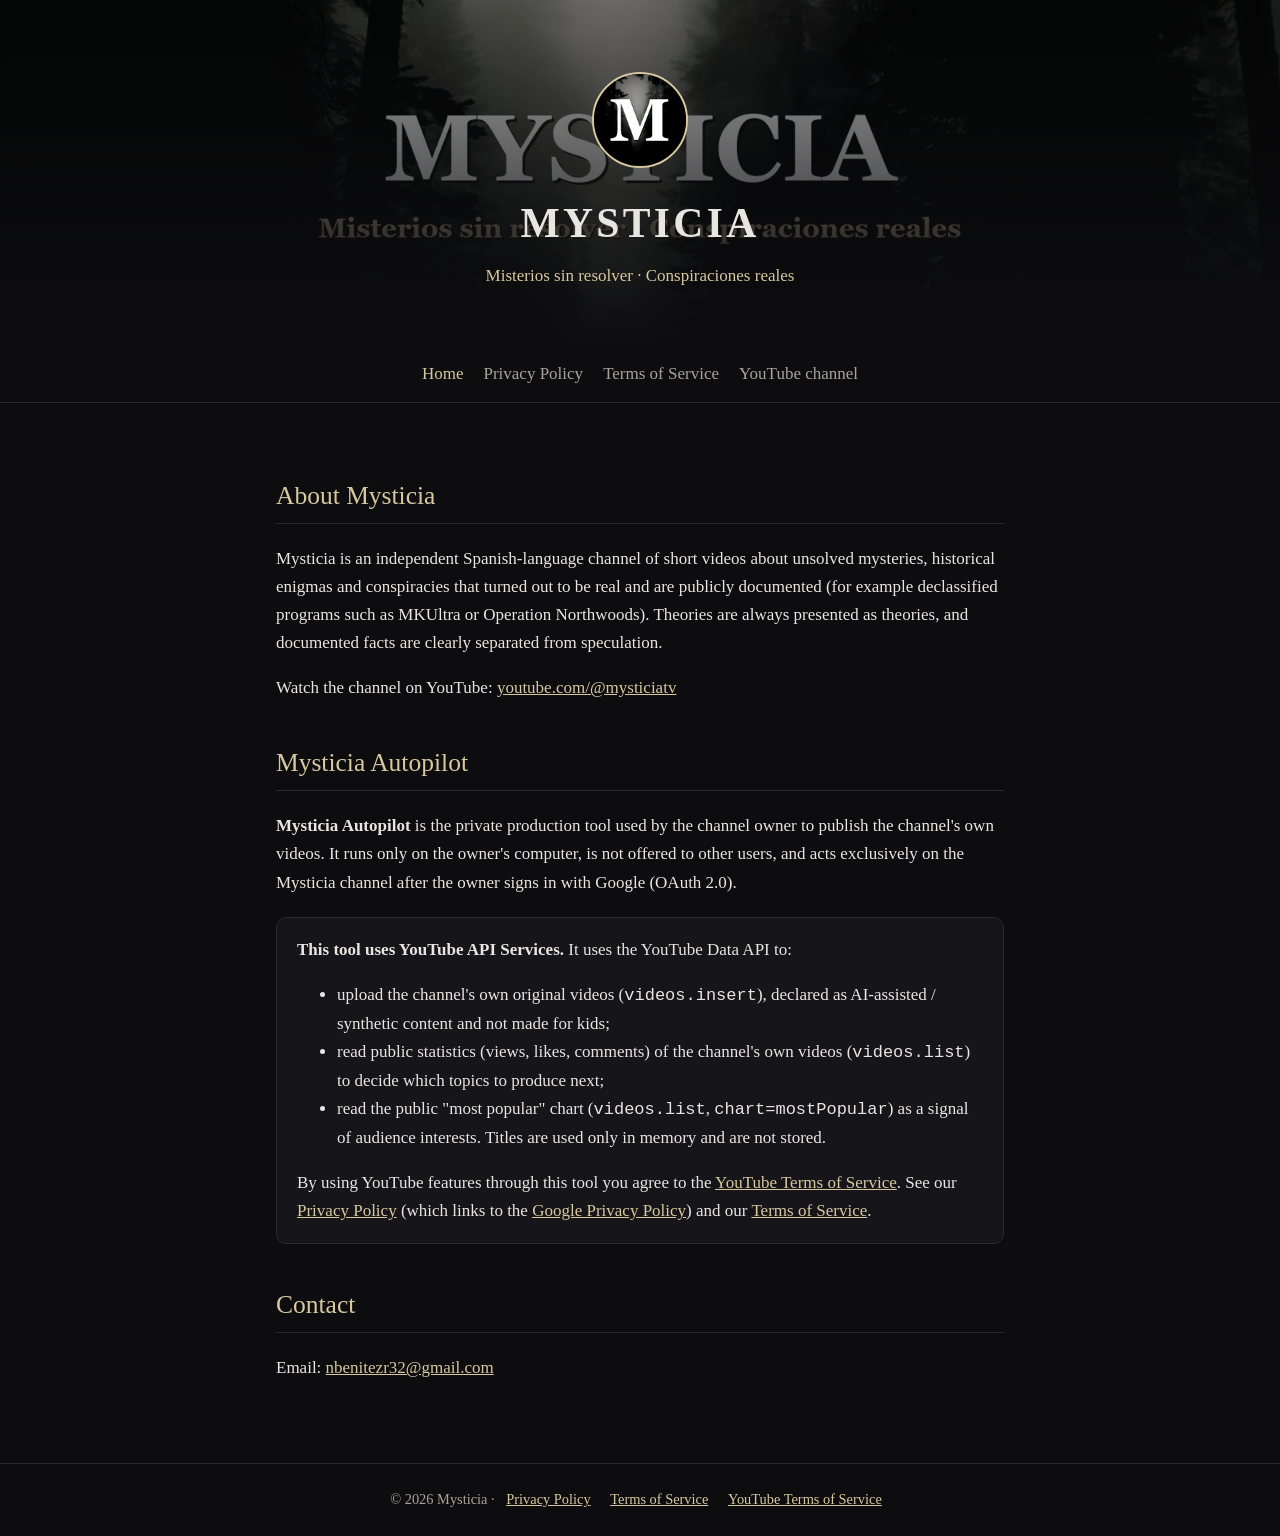
==== index.html @ 03573d88 "Sitio de Mysticia: inicio, política de privacidad y términos Co-Authored-By: Claude Opus 5.5 (1M con" ====
<!doctype html>
<html lang="en">
<head>
  <meta charset="utf-8">
  <meta name="viewport" content="width=device-width, initial-scale=1">
  <title>Mysticia</title>
  <meta name="description" content="Mysticia: unsolved mysteries and documented conspiracies in short videos.">
  <link rel="icon" href="logo.png">
  <link rel="stylesheet" href="style.css">
</head>
<body>
  <header>
    <img src="logo.png" alt="Mysticia logo">
    <h1>MYSTICIA</h1>
    <p>Misterios sin resolver · Conspiraciones reales</p>
  </header>
  <nav>
    <a href="index.html" aria-current="page">Home</a>
    <a href="privacy.html">Privacy Policy</a>
    <a href="terms.html">Terms of Service</a>
    <a href="https://www.youtube.com/@mysticiatv">YouTube channel</a>
  </nav>
  <main>
    <h2>About Mysticia</h2>
    <p>
      Mysticia is an independent Spanish-language channel of short videos about unsolved mysteries,
      historical enigmas and conspiracies that turned out to be real and are publicly documented
      (for example declassified programs such as MKUltra or Operation Northwoods). Theories are always
      presented as theories, and documented facts are clearly separated from speculation.
    </p>
    <p>Watch the channel on YouTube: <a href="https://www.youtube.com/@mysticiatv">youtube.com/@mysticiatv</a></p>

    <h2>Mysticia Autopilot</h2>
    <p>
      <strong>Mysticia Autopilot</strong> is the private production tool used by the channel owner to publish
      the channel's own videos. It runs only on the owner's computer, is not offered to other users, and
      acts exclusively on the Mysticia channel after the owner signs in with Google (OAuth 2.0).
    </p>
    <div class="card">
      <strong>This tool uses YouTube API Services.</strong>
      It uses the YouTube Data API to:
      <ul>
        <li>upload the channel's own original videos (<code>videos.insert</code>), declared as AI-assisted / synthetic content and not made for kids;</li>
        <li>read public statistics (views, likes, comments) of the channel's own videos (<code>videos.list</code>) to decide which topics to produce next;</li>
        <li>read the public "most popular" chart (<code>videos.list</code>, <code>chart=mostPopular</code>) as a signal of audience interests. Titles are used only in memory and are not stored.</li>
      </ul>
      By using YouTube features through this tool you agree to the
      <a href="https://www.youtube.com/t/terms">YouTube Terms of Service</a>.
      See our <a href="privacy.html">Privacy Policy</a> (which links to the
      <a href="https://policies.google.com/privacy">Google Privacy Policy</a>) and our
      <a href="terms.html">Terms of Service</a>.
    </div>

    <h2>Contact</h2>
    <p>Email: <a href="mailto:nbenitezr32@gmail.com">nbenitezr32@gmail.com</a></p>
  </main>
  <footer>
    © 2026 Mysticia ·
    <a href="privacy.html">Privacy Policy</a>
    <a href="terms.html">Terms of Service</a>
    <a href="https://www.youtube.com/t/terms">YouTube Terms of Service</a>
  </footer>
</body>
</html>
---- style.css ----
:root {
  --bg: #0d0d0f;
  --panel: #16161a;
  --text: #e8e6e1;
  --muted: #a9a49a;
  --accent: #d8c8a0;
  --line: #2a2a30;
}
* { box-sizing: border-box; }
body {
  margin: 0;
  background: var(--bg);
  color: var(--text);
  font: 17px/1.65 Georgia, "Times New Roman", serif;
}
a { color: var(--accent); }
header {
  background: linear-gradient(rgba(13,13,15,.35), var(--bg)), url("banner.jpg") center / cover;
  padding: 72px 16px 56px;
  text-align: center;
}
header img { width: 96px; height: 96px; border-radius: 50%; border: 2px solid var(--accent); }
header h1 { margin: 12px 0 4px; font-size: 2.6rem; letter-spacing: .08em; }
header p { margin: 0; color: var(--accent); }
nav { display: flex; gap: 20px; justify-content: center; padding: 14px 16px; border-bottom: 1px solid var(--line); flex-wrap: wrap; }
nav a { text-decoration: none; color: var(--muted); }
nav a:hover, nav a[aria-current="page"] { color: var(--accent); }
main { max-width: 760px; margin: 0 auto; padding: 32px 16px 64px; }
h2 { color: var(--accent); font-weight: normal; border-bottom: 1px solid var(--line); padding-bottom: 6px; margin-top: 40px; }
.card { background: var(--panel); border: 1px solid var(--line); border-radius: 10px; padding: 18px 20px; margin: 20px 0; }
.muted { color: var(--muted); font-size: .92rem; }
footer { border-top: 1px solid var(--line); padding: 24px 16px; text-align: center; color: var(--muted); font-size: .9rem; }
footer a { margin: 0 8px; }
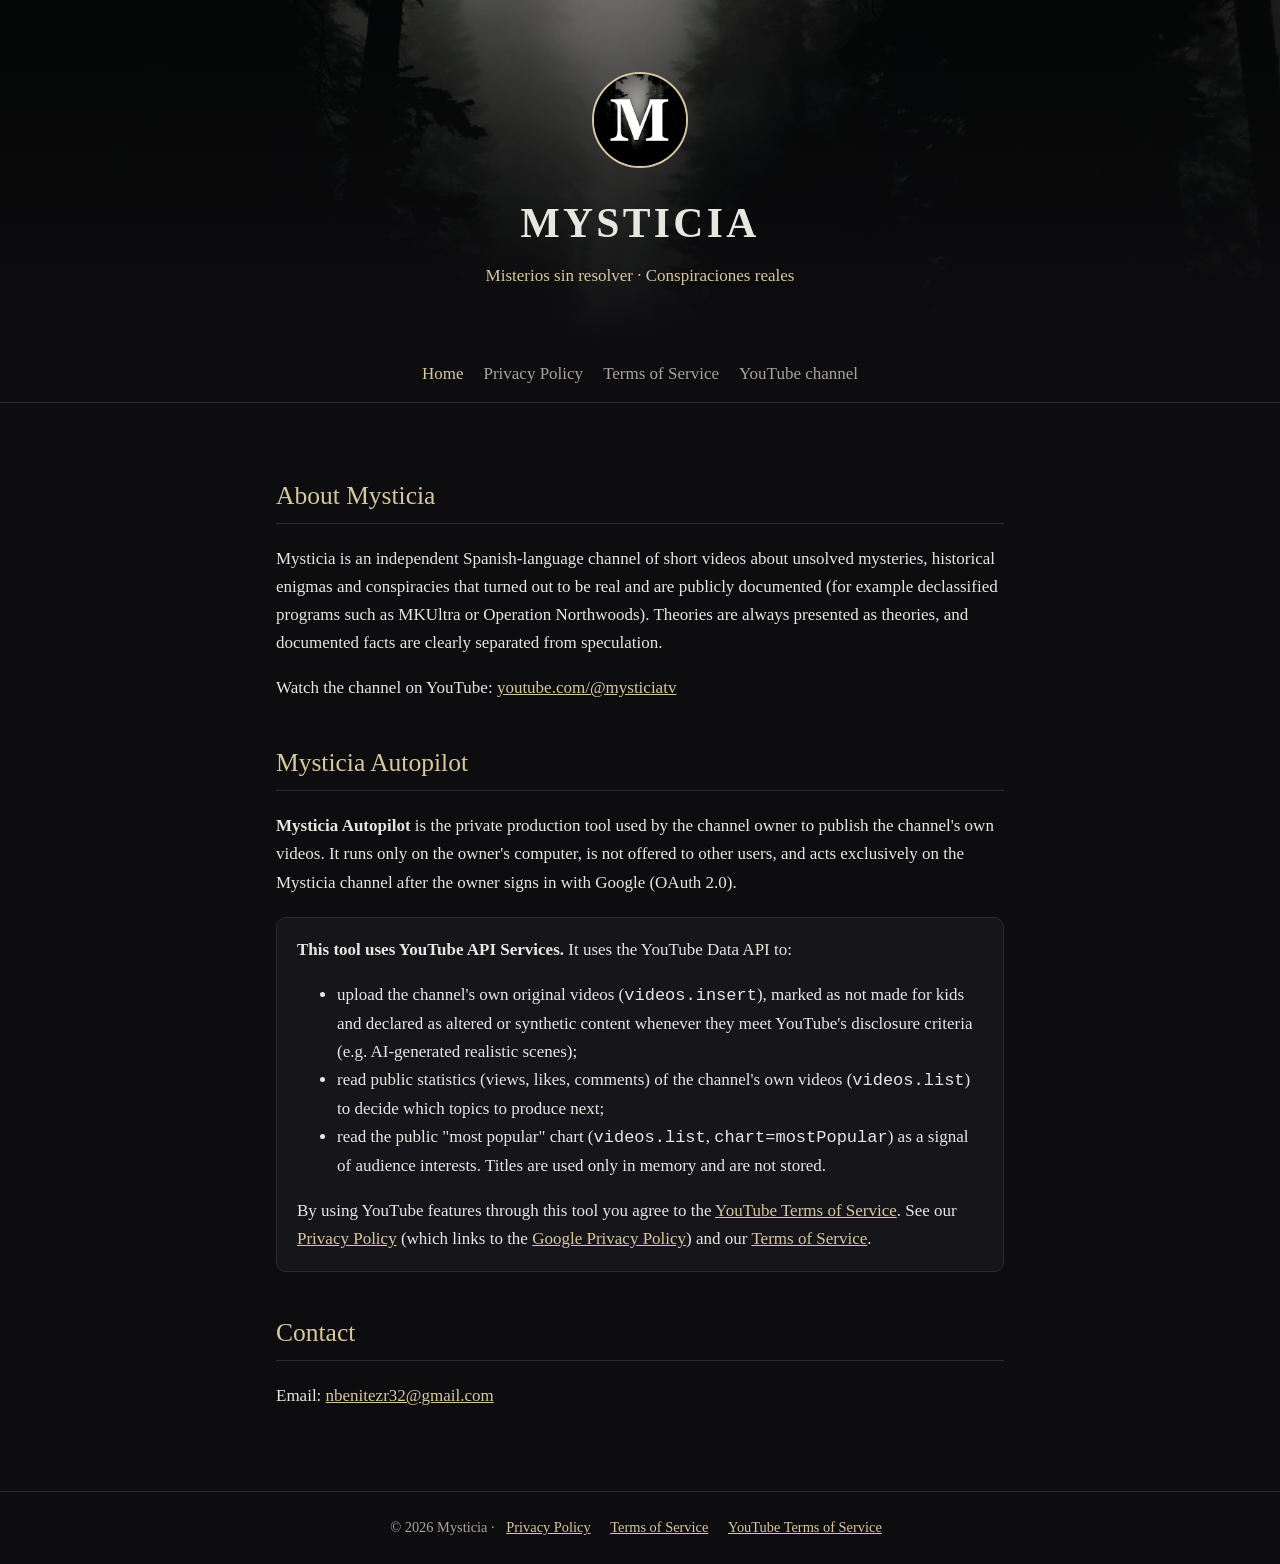
==== commit 41714477: "Aclarar cuándo se declara contenido alterado o sintético Co-Authored-By: Claude Opus 5.5 (1M context" ====
--- a/index.html
+++ b/index.html
@@ -40,7 +40,7 @@
       <strong>This tool uses YouTube API Services.</strong>
       It uses the YouTube Data API to:
       <ul>
-        <li>upload the channel's own original videos (<code>videos.insert</code>), declared as AI-assisted / synthetic content and not made for kids;</li>
+        <li>upload the channel's own original videos (<code>videos.insert</code>), marked as not made for kids and declared as altered or synthetic content whenever they meet YouTube's disclosure criteria (e.g. AI-generated realistic scenes);</li>
         <li>read public statistics (views, likes, comments) of the channel's own videos (<code>videos.list</code>) to decide which topics to produce next;</li>
         <li>read the public "most popular" chart (<code>videos.list</code>, <code>chart=mostPopular</code>) as a signal of audience interests. Titles are used only in memory and are not stored.</li>
       </ul>
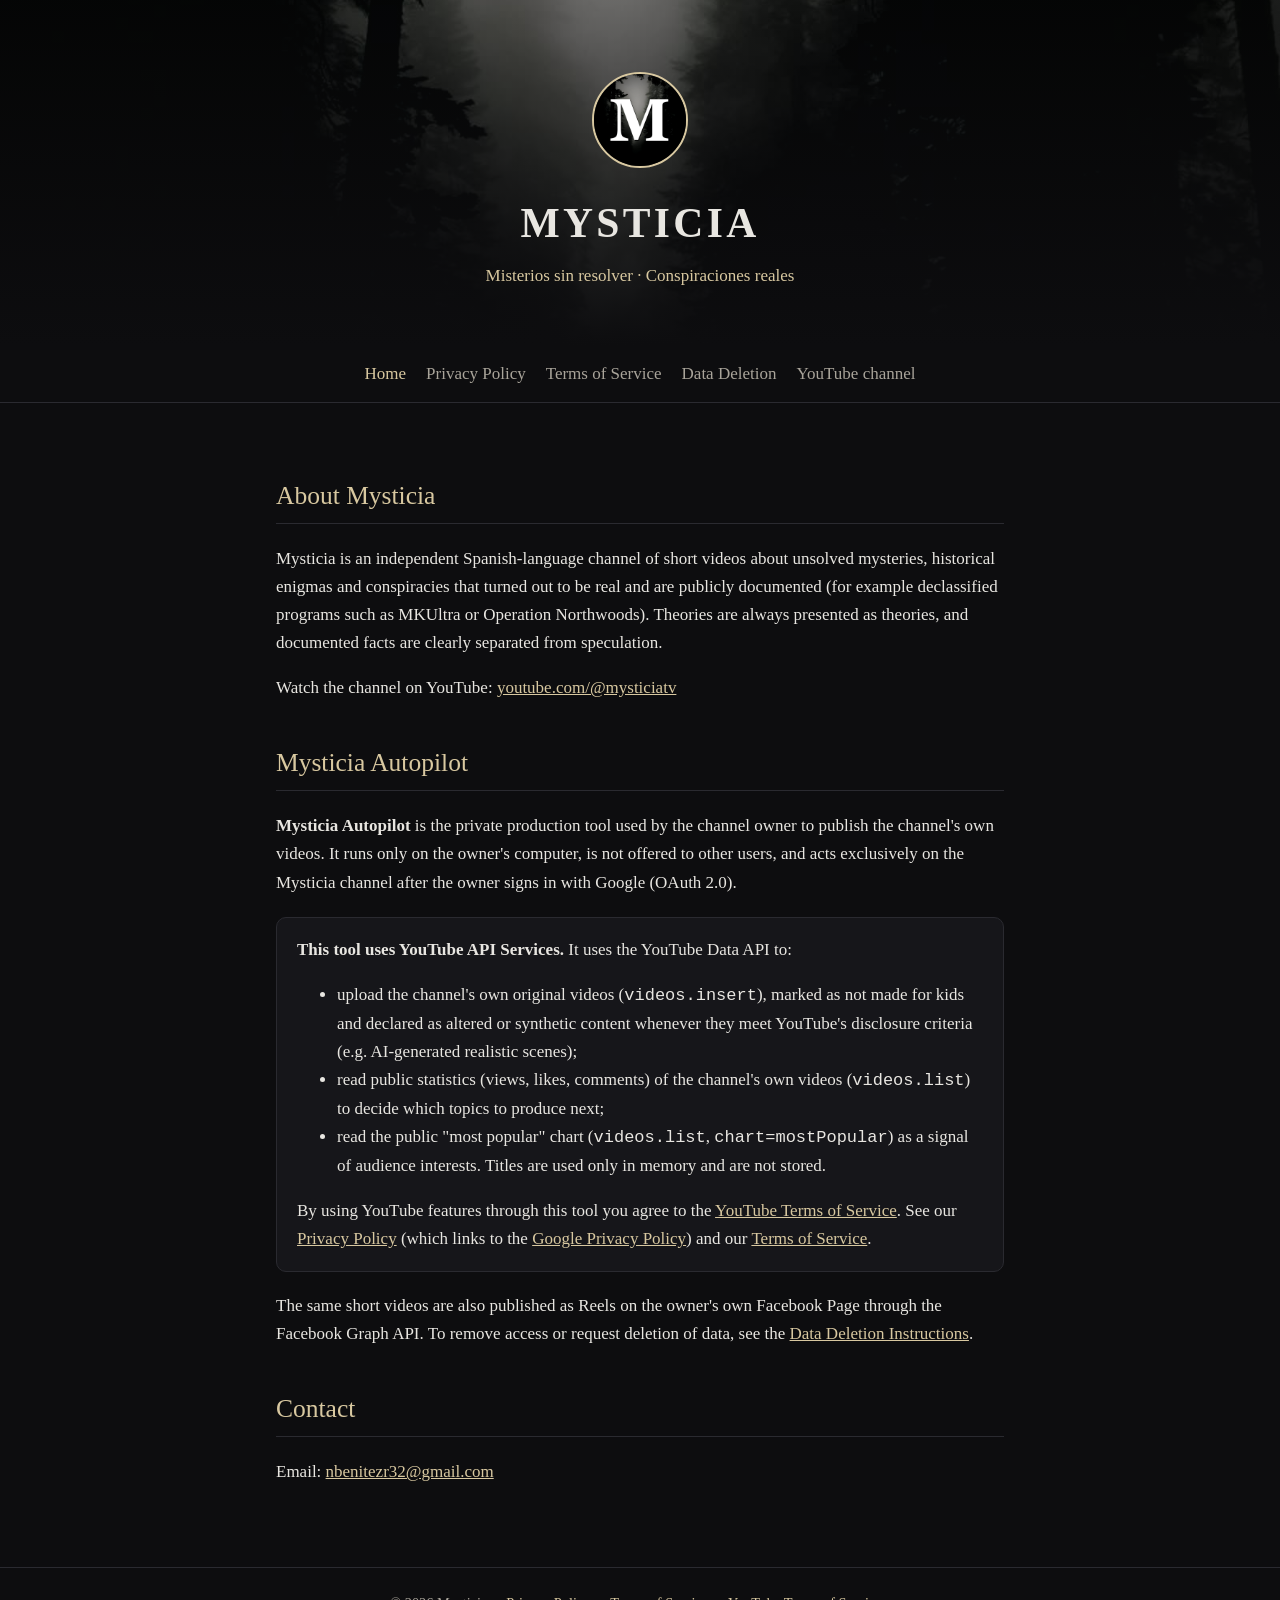
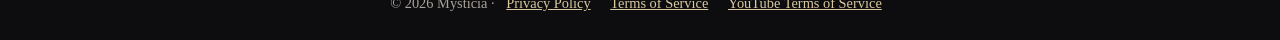
==== commit a4ad2373: "Agregar Facebook a la política de privacidad e instrucciones para borrar datos Co-Authored-By: Claud" ====
--- a/index.html
+++ b/index.html
@@ -18,6 +18,7 @@
     <a href="index.html" aria-current="page">Home</a>
     <a href="privacy.html">Privacy Policy</a>
     <a href="terms.html">Terms of Service</a>
+    <a href="data-deletion.html">Data Deletion</a>
     <a href="https://www.youtube.com/@mysticiatv">YouTube channel</a>
   </nav>
   <main>
@@ -50,6 +51,10 @@
       <a href="https://policies.google.com/privacy">Google Privacy Policy</a>) and our
       <a href="terms.html">Terms of Service</a>.
     </div>
+    <p>
+      The same short videos are also published as Reels on the owner's own Facebook Page through the Facebook Graph API.
+      To remove access or request deletion of data, see the <a href="data-deletion.html">Data Deletion Instructions</a>.
+    </p>
 
     <h2>Contact</h2>
     <p>Email: <a href="mailto:nbenitezr32@gmail.com">nbenitezr32@gmail.com</a></p>
